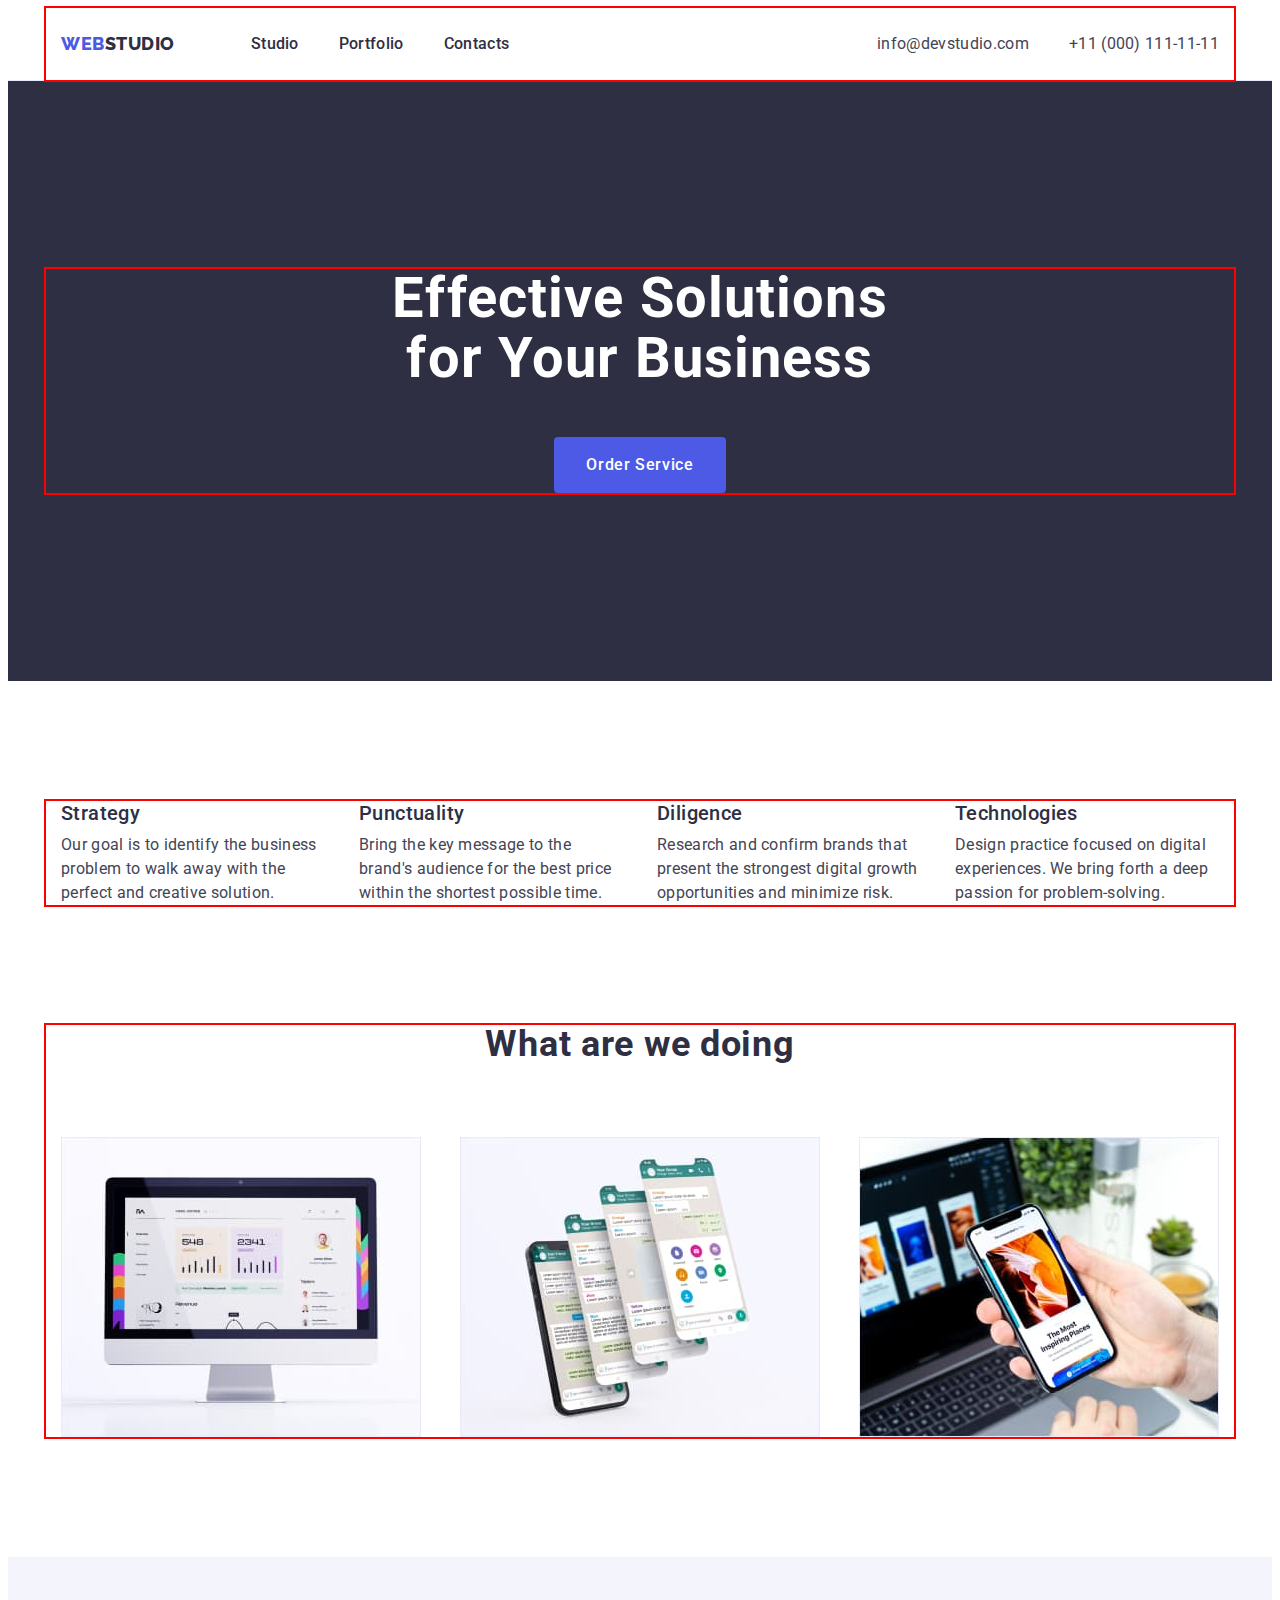
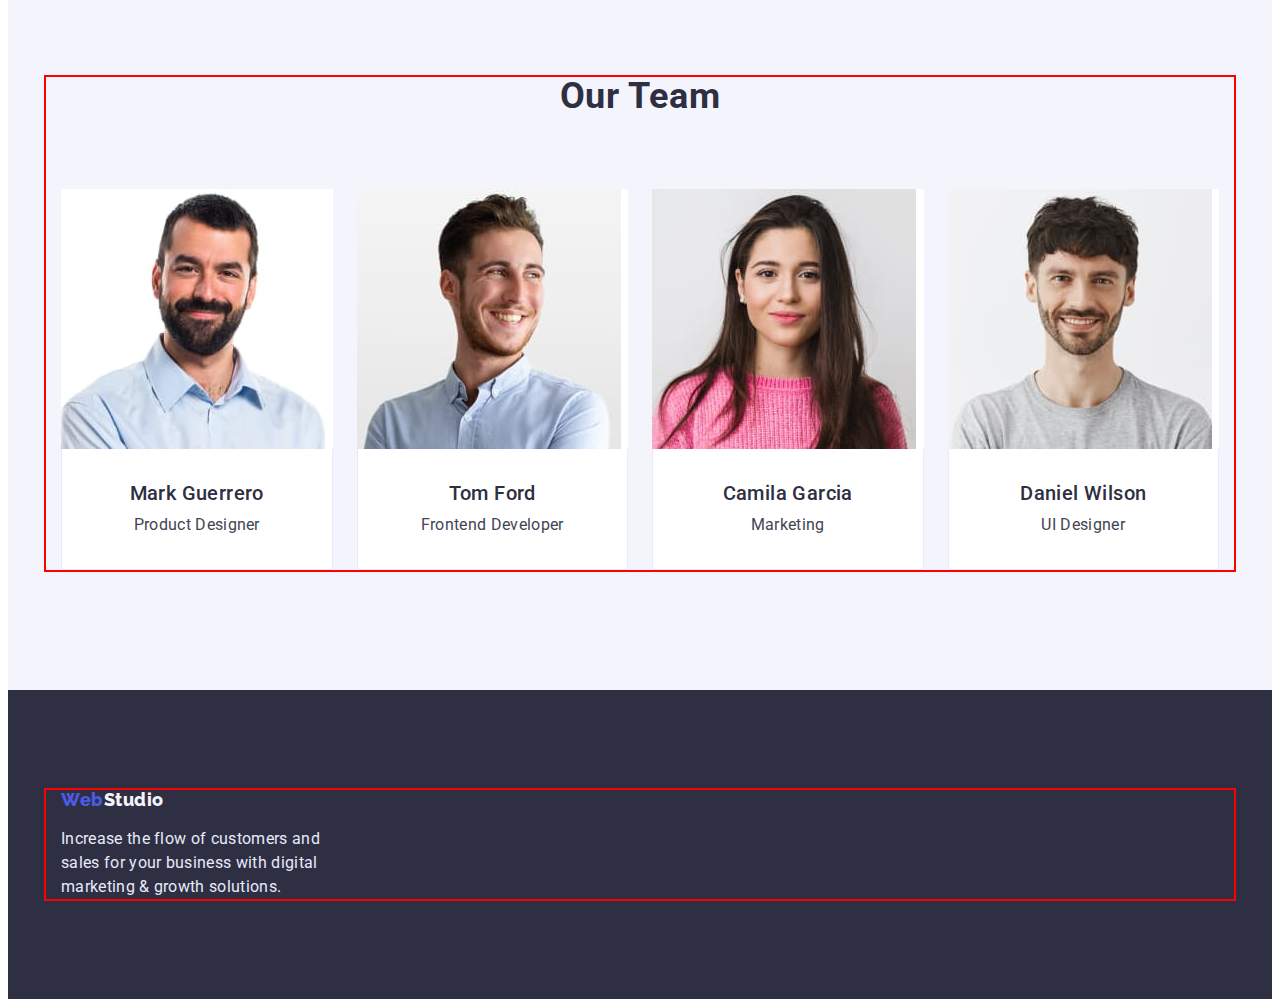
==== index.html @ b3196972 "111" ====
<!DOCTYPE html>
<html lang="en">
  <head>
    <meta charset="UTF-8" />
    <meta http-equiv="X-UA-Compatible" content="IE=edge" />
    <meta name="viewport" content="width=device-width, initial-scale=1.0" />
    <title>Document</title>
    <link rel="preconnect" href="https://fonts.googleapis.com" />
    <link rel="preconnect" href="https://fonts.gstatic.com" crossorigin />
    <link
      href="https://fonts.googleapis.com/css2?family=Raleway:wght@800&family=Roboto:wght@400;500;700;900&display=swap"
      rel="stylesheet"
    />
    <link
      rel="stylesheet"
      href="https://cdnjs.cloudflare.com/ajax/libs/modern-normalize/1.1.0/modern-normalize.min.css"
      integrity="sha512-wpPYUAdjBVSE4KJnH1VR1HeZfpl1ub8YT/NKx4PuQ5NmX2tKuGu6U/JRp5y+Y8XG2tV+wKQpNHVUX03MfMFn9Q=="
      crossorigin="anonymous"
      referrerpolicy="no-referrer"
    />
    <link rel="stylesheet" href="./css/styles.css" />
  </head>
  <body>
    <header class="header">
      <div class="container main-header">
        <nav class="header-navigation main-header">
          <a class="header-logo link" href="./index.html"
            ><span>Web</span>Studio</a
          >
          <ul class="header-list list">
            <li class="header-item">
              <a class="header-link link" href="./index.html">Studio</a>
            </li>
            <li class="header-item">
              <a class="header-link link" href="./portfolio.html">Portfolio</a>
            </li>
            <li class="header-item">
              <a class="header-link link" href="">Contacts</a>
            </li>
          </ul>
        </nav>
        <address class="header-address">
          <ul class="header-address-list list">
            <li class="header-address-item">
              <a
                class="header-address-link link"
                href="mailto:info@devstudio.com"
                >info@devstudio.com</a
              >
            </li>
            <li class="header-address-item">
              <a class="header-address-link link" href="tel:+110001111111"
                >+11 (000) 111-11-11</a
              >
            </li>
          </ul>
        </address>
      </div>
    </header>
    <main>
      <!-- Герой -->
      <section class="section-hero">
        <div class="container">
          <h1 class="section-hero-title">
            Effective Solutions for Your Business
          </h1>
          <button class="section-hero-btn" type="button">Order Service</button>
        </div>
      </section>
      <!-- секція 2 -->
      <section class="section-features">
        <div class="container">
          <h2 class="visually-hidden">features</h2>
          <ul class="section-features-list list">
            <li class="section-features-item">
              <h3 class="section-features-subtitle">Strategy</h3>
              <p class="section-features-text">
                Our goal is to identify the business problem to walk away with
                the perfect and creative solution.
              </p>
            </li>
            <li class="section-features-item">
              <h3 class="section-features-subtitle">Punctuality</h3>
              <p class="section-features-text">
                Bring the key message to the brand's audience for the best price
                within the shortest possible time.
              </p>
            </li>
            <li class="section-features-item">
              <h3 class="section-features-subtitle">Diligence</h3>
              <p class="section-features-text">
                Research and confirm brands that present the strongest digital
                growth opportunities and minimize risk.
              </p>
            </li>
            <li class="section-features-item">
              <h3 class="section-features-subtitle">Technologies</h3>
              <p class="section-features-text">
                Design practice focused on digital experiences. We bring forth a
                deep passion for problem-solving.
              </p>
            </li>
          </ul>
        </div>
      </section>
      <!-- секція 3 -->
      <section class="section-doing">
        <div class="container">
          <h2 class="section-doing-title">What are we doing</h2>
          <ul class="section-doing-list list">
            <li class="section-doing-item">
              <img
                class="section-doing-img"
                src="./images/pc.jpg"
                alt="PC"
                width="360"
              />
            </li>
            <li class="section-doing-item">
              <img
                class="section-doing-img"
                src="./images/phone.jpg"
                alt="phone"
                width="360"
              />
            </li>
            <li class="section-doing-item">
              <img
                class="section-doing-img"
                src="./images/nb.jpg"
                alt="nbphone"
                width="360"
              />
            </li>
          </ul>
        </div>
      </section>
      <!-- секція 4 -->
      <section class="section-team">
        <div class="container">
          <h2 class="section-team-title">Our Team</h2>
          <ul class="section-team-list list">
            <li class="section-team-item">
              <img
                class="section-team-img"
                src="./images/Mark.jpg"
                alt="man"
                width="264"
              />
              <div class="padding">
                <h3 class="section-team-suntitle">Mark Guerrero</h3>
                <p class="section-team-text">Product Designer</p>
              </div>
            </li>
            <li class="section-team-item">
              <img
                class="main-section-team-img"
                src="./images/Tom.jpg"
                alt="man"
                width="264"
              />
              <div class="padding">
                <h3 class="section-team-suntitle">Tom Ford</h3>
                <p class="section-team-text">Frontend Developer</p>
              </div>
            </li>
            <li class="section-team-item">
              <img
                class="section-team-img"
                src="./images/Camilla.jpg"
                alt="woman"
                width="264"
              />
              <div class="padding">
                <h3 class="section-team-suntitle">Camila Garcia</h3>
                <p class="section-team-text">Marketing</p>
              </div>
            </li>
            <li class="section-team-item">
              <img
                class="section-team-img"
                src="./images/Daniel.jpg"
                alt="man"
                width="264"
              />
              <div class="padding">
                <h3 class="section-team-suntitle">Daniel Wilson</h3>
                <p class="section-team-text">UI Designer</p>
              </div>
            </li>
          </ul>
        </div>
      </section>
    </main>
    <footer class="footer">
      <!-- Футер -->
      <div class="container footer-list">
        <a class="footer-logo link" href="./index.html"
          ><span>Web</span>Studio</a
        >
        <p class="footer-text">
          Increase the flow of customers and sales for your business with
          digital marketing & growth solutions.
        </p>
      </div>
    </footer>
  </body>
</html>
---- css/styles.css ----
:root {
  --basic-color: #2e2f42;
  --minor-color: #434455;
  --white-color: #ffffff;
  --logo-color: #4d5ae5;
  --btn-background-color: #f4f4fd;
  --btn-hover-color: #404bbf;
  --accent-color: #e7e9fc;
}

/* Основний колір #2E2F42; */
/* Другорядний колір #434455; */
/* Білий колір #FFFFFF; */
/* Синій лого #4D5AE5; */
/* Акцент #e7e9fc;*/
/* Бек #f4f4fd; */

body {
  font-family: "Roboto", sans-serif;
  background-color: var(--white-color);
  color: var(--basic-color);
  font-size: 16px;
}
.link {
  text-decoration: none;
}

.list {
  list-style-type: none;
  margin: 0;
  padding: 0;
}

.visually-hidden {
  position: absolute;
  white-space: nowrap;
  width: 1px;
  height: 1px;
  overflow: hidden;
  border: 0;
  padding: 0;
  clip: rect(0 0 0 0);
  clip-path: inset(50%);
  margin: -1px;
}

.container {
  width: 100%;
  max-width: 1158px;
  padding-left: 15px;
  padding-right: 15px;
  margin: 0 auto;
  outline: 2px solid red;
}

img {
  display: block;
  max-width: 100%;
  height: auto;
}

p,
h1,
h2,
h3,
h4,
h5,
h6 {
  margin: 0;
}

ul {
  margin: 0;
  padding: 0;
}

.padding {
  padding: 32px 16px;
  border-left: 1px solid var(--accent-color);
  border-right: 1px solid var(--accent-color);
  border-bottom: 1px solid var(--accent-color);
}
/* Стилізація ./index.html */

.main-header {
  display: flex;
  align-items: center;
}

.header {
  border-bottom: 1px solid var(--accent-color);
}
.header-navigation {
  margin-right: auto;
}
.header-logo > span {
  color: var(--logo-color);
}
.header-logo {
  font-family: "Raleway";
  color: var(--basic-color);
  font-weight: 800;
  font-size: 18px;
  line-height: 1.33;
  letter-spacing: 0.03em;
  text-transform: uppercase;
  margin-right: auto;
  padding-top: 24px;
  padding-bottom: 24px;
}
.header-list {
  display: flex;
  margin-left: 76px;
  margin-top: 0;
  margin-bottom: 0;
  padding-left: 0;
}
.header-item {
  margin-right: 40px;
}

.header-item:last-child {
  margin: 0;
}

.header-link:hover,
.header-link:focus {
  color: var(--btn-hover-color);
}
.header-link {
  font-weight: 500;
  font-size: 16px;
  line-height: 1.5;
  letter-spacing: 0.02em;
  color: var(--basic-color);
  padding-top: 24px;
  padding-bottom: 24px;
  display: block;
}

.header-address {
}

.header-address-link:hover,
.header-address-link:focus {
  color: var(--btn-hover-color);
}
.header-address-link {
  padding-top: 24px;
  padding-bottom: 24px;
  display: block;
  font-style: normal;
  font-weight: 400;
  font-size: 16px;
  line-height: 1.5;
  letter-spacing: 0.02em;
  color: var(--minor-color);
}

.header-address-list {
  display: flex;
  margin-top: 0;
  margin-bottom: 0;
  padding-left: 0;
}

.header-address-item {
  margin-right: 40px;
}

.header-address-item:last-child {
  margin: 0;
}

.section-hero {
  background-color: var(--basic-color);
  padding-top: 188px;
  padding-bottom: 188px;
  text-align: center;
}
.section-hero-title {
  font-size: 56px;
  line-height: 1.07;
  letter-spacing: 0.02em;
  color: var(--white-color);
  margin-bottom: 48px;
  text-align: center;
  width: 496px;
  margin-left: auto;
  margin-right: auto;
}
.section-hero-btn {
  border: none;
  padding: 16px 32px;
  font-family: inherit;
  cursor: pointer;
  background-color: var(--logo-color);
  font-weight: 500;
  font-size: 16px;
  line-height: 1.5;
  letter-spacing: 0.04em;
  color: var(--white-color);
  border-radius: 4px;
}
.section-hero-btn:hover,
.section-hero-btn:focus {
  background-color: var(--btn-hover-color);
  color: var(--white-color);
}

.section-features {
  padding-top: 120px;
  padding-bottom: 120px;
}
.section-features-title {
}

.section-features-list {
  display: flex;

  justify-content: space-between;
}

.section-features-item {
  width: calc((100% - 72px) / 4);
  width: 264px;
}

.section-features-subtitle {
  font-weight: 500;
  font-size: 20px;
  line-height: 1.2;
  letter-spacing: 0.02em;
  color: var(--basic-color);
  margin-top: 0;
  margin-bottom: 8px;
}
.section-features-text {
  font-size: 16px;
  line-height: 1.5;
  letter-spacing: 0.02em;
  color: var(--minor-color);
}
.section-doing {
  padding-bottom: 120px;
}
.section-doing-title {
  font-weight: 700;
  font-size: 36px;
  line-height: 1.11;
  text-align: center;
  letter-spacing: 0.02em;
  color: var(--basic-color);
  margin-bottom: 72px;
}
.section-doing-list {
  display: flex;
  justify-content: space-between;
}
.section-doing-item {
  width: 360px;
}
.section-doing-img {
}
.section-team {
  background-color: var(--btn-background-color);
  padding-top: 120px;
  padding-bottom: 120px;
}
.section-team-title {
  font-size: 36px;
  line-height: 1.11;
  text-align: center;
  letter-spacing: 0.02em;
  color: var(--basic-color);
  margin-bottom: 72px;
}
.section-team-list {
  display: flex;
  text-align: center;
  justify-content: space-between;
}
.section-team-item {
  background-color: var(--white-color);
  width: calc((100% - 72px) / 4);
}
.section-team-img {
}
.section-team-suntitle {
  font-weight: 500;
  font-size: 20px;
  line-height: 1.2;
  letter-spacing: 0.02em;
  color: var(--basic-color);
  margin-bottom: 8px;
}
.section-team-text {
  font-size: 16px;
  line-height: 1.5;
  letter-spacing: 0.02em;
  color: var(--minor-color);
}
.footer {
  background-color: var(--basic-color);
  padding-top: 100px;
  padding-bottom: 100px;
}

.footer-list {
}

.footer-logo > span {
  color: var(--logo-color);
}
.footer-logo {
  font-family: "Raleway";
  font-weight: 800;
  font-size: 18px;
  line-height: 1.16;
  letter-spacing: 0.03em;
  color: var(--btn-background-color);
  margin-bottom: 16px;
  display: inline-block;
}
.footer-text {
  font-size: 16px;
  line-height: 1.5;
  letter-spacing: 0.02em;
  color: var(--accent-color);
  width: 264px;
  padding-left: 0;
}

/* Стилізація ./portfolio.html */

.portfolio {
  padding: 96px 0 120px;
}

.section-btn {
}
.btn {
  padding: 12px 24px;
  font-family: inherit;
  cursor: pointer;
  background-color: var(--btn-background-color);
  font-weight: 500;
  font-size: 16px;
  line-height: 1.5;
  letter-spacing: 0.04em;
  color: var(--logo-color);
  border: 1px solid var(--accent-color);
  border-radius: 4px;
}
.btn:hover,
.btn:focus {
  background-color: var(--btn-hover-color);
  color: var(--white-color);
  background-color: transparent;
}

.btn-list {
  display: flex;
  justify-content: center;
  margin-bottom: 72px;
}

.btn-item {
  margin-right: 24px;
}

.portfolio-list {
  display: flex;
  flex-wrap: wrap;
  gap: 48px 24px;
}

.portfolio-item {
  width: 360px;
}

.portfolio-img {
}
.portfolio-title {
  font-weight: 500;
  font-size: 20px;
  line-height: 1.2;
  letter-spacing: 0.02em;
  color: var(--basic-color);
  margin-bottom: 8px;
}
.portfolio-text {
  font-size: 16px;
  line-height: 1.5;
  letter-spacing: 0.02em;
  color: var(--minor-color);
}
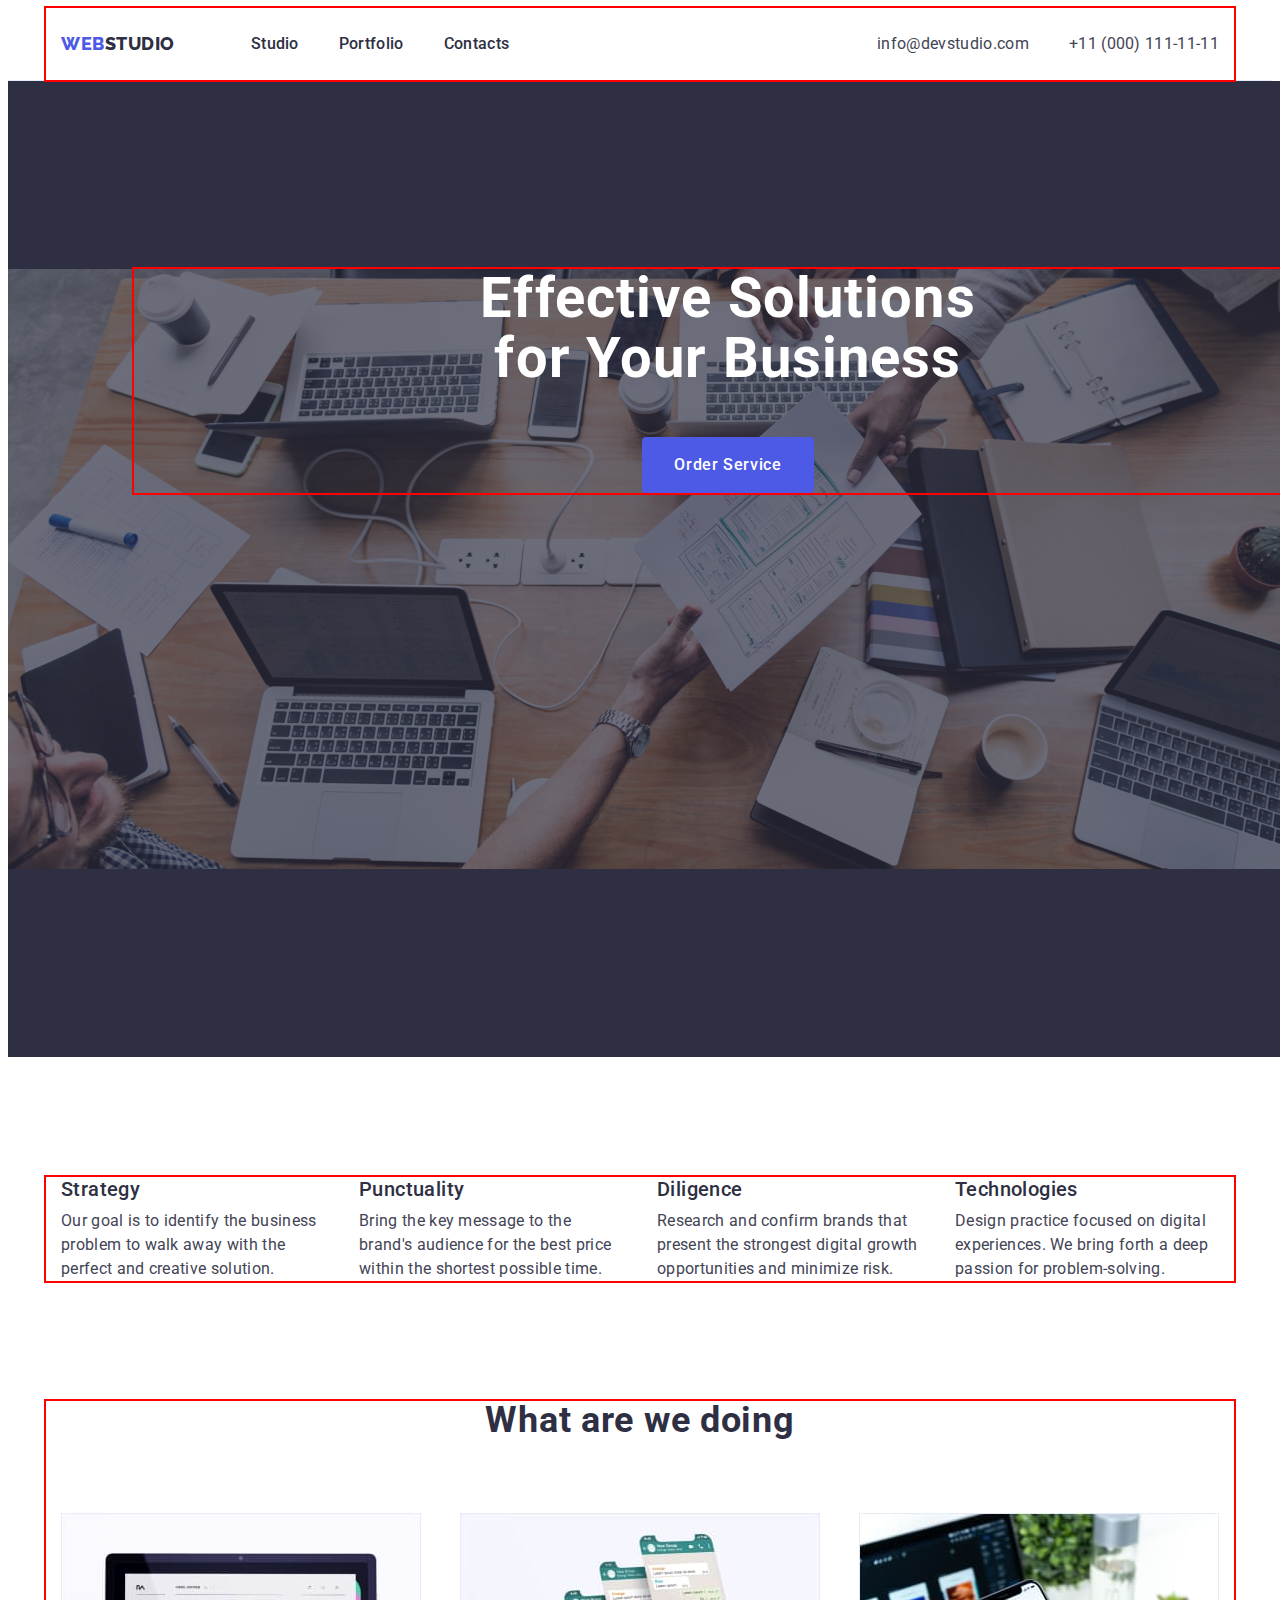
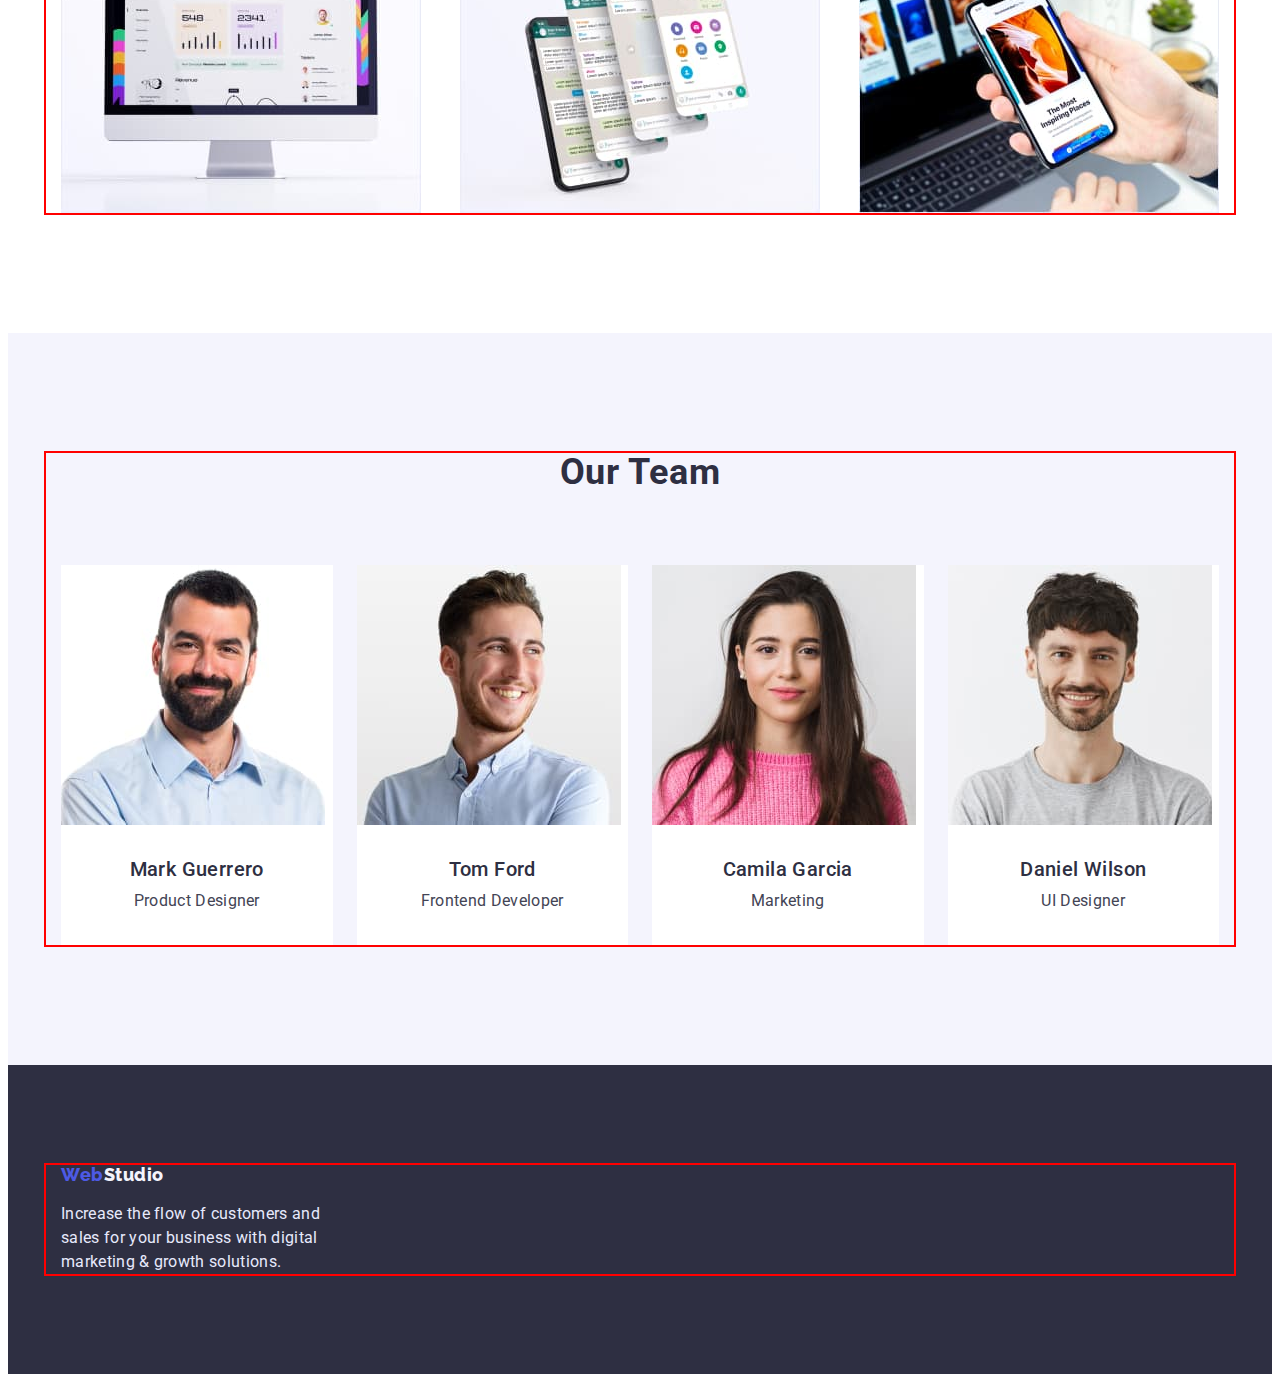
==== commit 534fd331: "dz claass" ====
--- a/index.html
+++ b/index.html
@@ -147,7 +147,7 @@
                 alt="man"
                 width="264"
               />
-              <div class="padding">
+              <div class="padding-team">
                 <h3 class="section-team-suntitle">Mark Guerrero</h3>
                 <p class="section-team-text">Product Designer</p>
               </div>
@@ -159,7 +159,7 @@
                 alt="man"
                 width="264"
               />
-              <div class="padding">
+              <div class="padding-team">
                 <h3 class="section-team-suntitle">Tom Ford</h3>
                 <p class="section-team-text">Frontend Developer</p>
               </div>
@@ -171,7 +171,7 @@
                 alt="woman"
                 width="264"
               />
-              <div class="padding">
+              <div class="padding-team">
                 <h3 class="section-team-suntitle">Camila Garcia</h3>
                 <p class="section-team-text">Marketing</p>
               </div>
@@ -183,7 +183,7 @@
                 alt="man"
                 width="264"
               />
-              <div class="padding">
+              <div class="padding-team">
                 <h3 class="section-team-suntitle">Daniel Wilson</h3>
                 <p class="section-team-text">UI Designer</p>
               </div>
--- a/css/styles.css
+++ b/css/styles.css
@@ -80,6 +80,9 @@
   border-right: 1px solid var(--accent-color);
   border-bottom: 1px solid var(--accent-color);
 }
+.padding-team {
+  padding: 32px 16px;
+}
 /* Стилізація ./index.html */
 
 .main-header {
@@ -177,6 +180,17 @@
   padding-top: 188px;
   padding-bottom: 188px;
   text-align: center;
+  width: 1440px;
+  height: 600px;
+  margin: 0 auto;
+  background-image: linear-gradient(
+      rgba(46, 47, 66, 0.7),
+      rgba(46, 47, 66, 0.7)
+    ),
+    url(../images/people-office.jpg);
+  background-repeat: no-repeat;
+  background-position: center;
+  background-size: contain;
 }
 .section-hero-title {
   font-size: 56px;
@@ -351,12 +365,16 @@
   color: var(--logo-color);
   border: 1px solid var(--accent-color);
   border-radius: 4px;
+  border-color: transparent;
+}
+
+.btn-item:last-child {
+  margin-right: 0;
 }
 .btn:hover,
 .btn:focus {
   background-color: var(--btn-hover-color);
   color: var(--white-color);
-  background-color: transparent;
 }
 
 .btn-list {
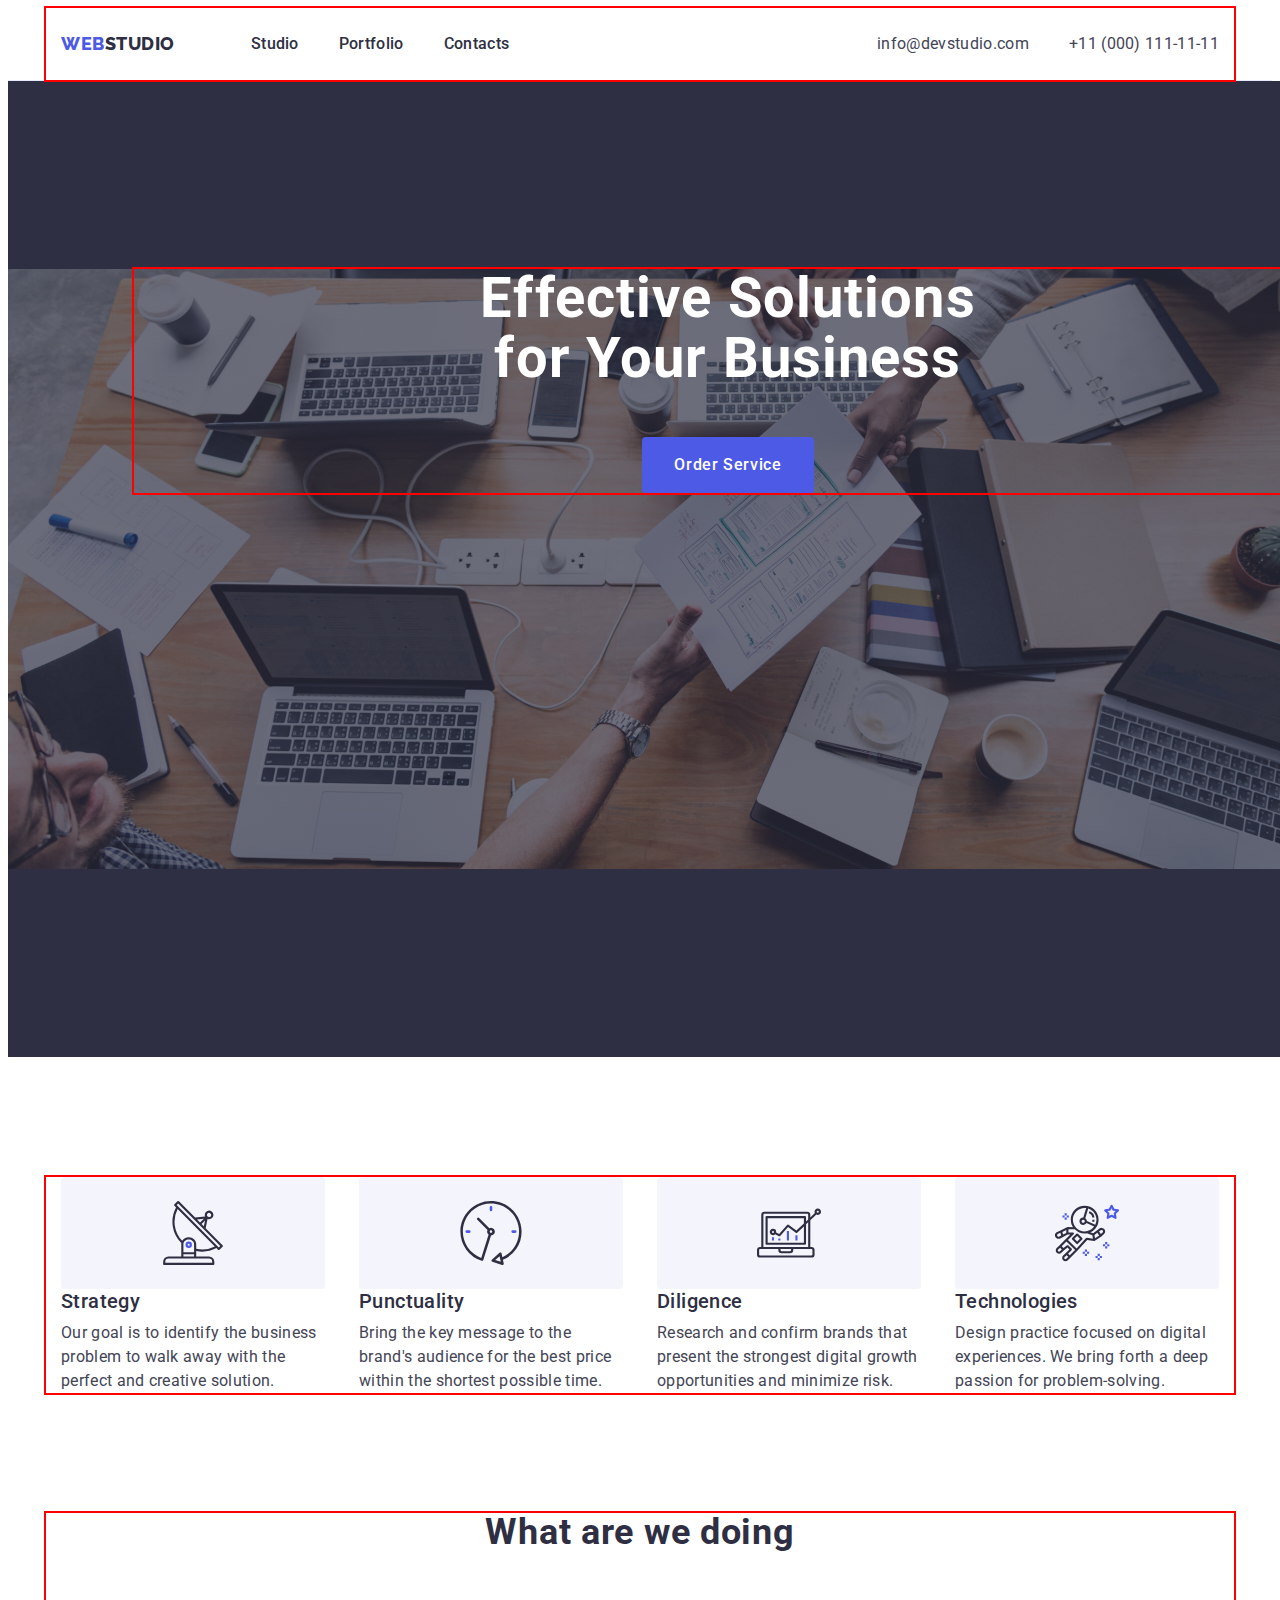
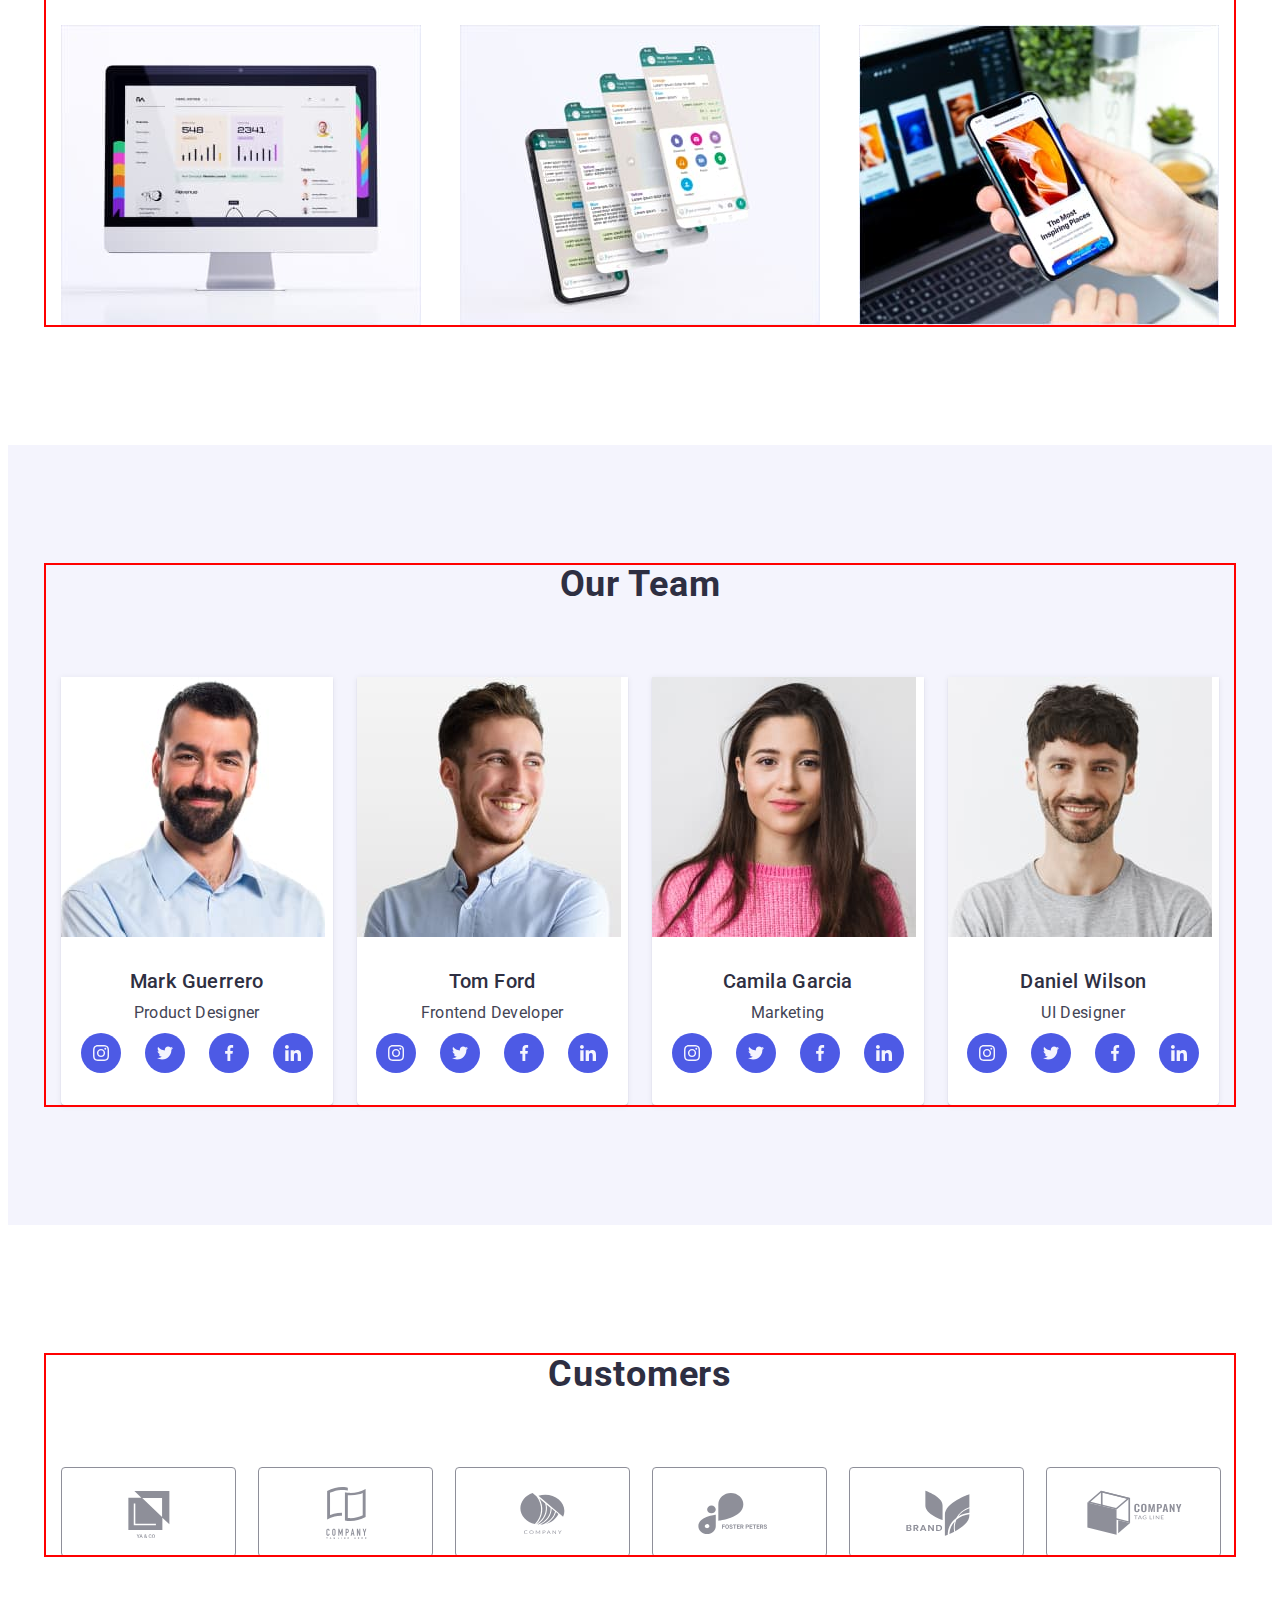
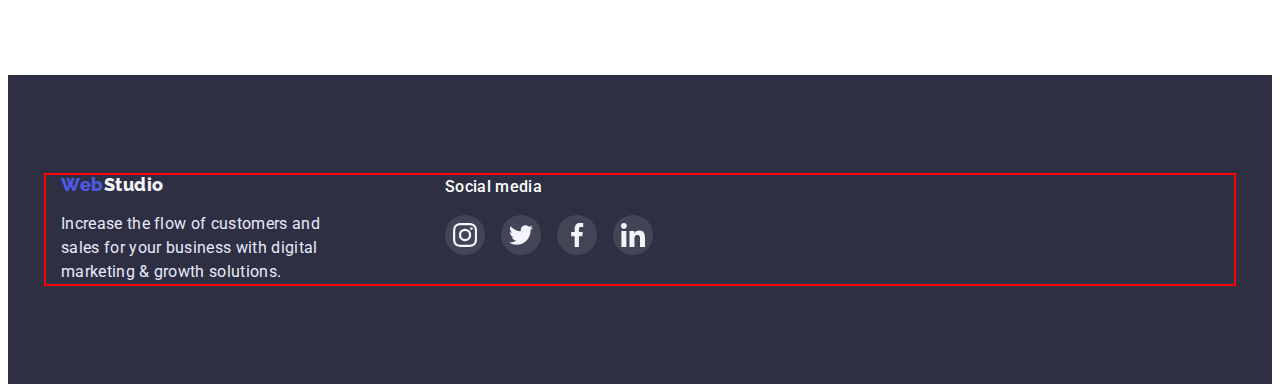
==== commit f044648e: "dz 4" ====
--- a/index.html
+++ b/index.html
@@ -73,6 +73,15 @@
           <h2 class="visually-hidden">features</h2>
           <ul class="section-features-list list">
             <li class="section-features-item">
+              <ul class="section-features-icon-list link list">
+                <li class="section-features-icon-item">
+                  <a href="" class="section-features-icon-link link">
+                    <svg class="section-features-icon" width="64" height="64">
+                      <use href="./images/icons.svg#icon-antenna"></use>
+                    </svg>
+                  </a>
+                </li>
+              </ul>
               <h3 class="section-features-subtitle">Strategy</h3>
               <p class="section-features-text">
                 Our goal is to identify the business problem to walk away with
@@ -80,6 +89,15 @@
               </p>
             </li>
             <li class="section-features-item">
+              <ul class="section-features-icon-list link list">
+                <li class="section-features-icon-item">
+                  <a href="" class="section-features-icon-link link">
+                    <svg class="section-features-icon" width="64" height="64">
+                      <use href="./images/icons.svg#icon-clock"></use>
+                    </svg>
+                  </a>
+                </li>
+              </ul>
               <h3 class="section-features-subtitle">Punctuality</h3>
               <p class="section-features-text">
                 Bring the key message to the brand's audience for the best price
@@ -87,6 +105,15 @@
               </p>
             </li>
             <li class="section-features-item">
+              <ul class="section-features-icon-list link list">
+                <li class="section-features-icon-item">
+                  <a href="" class="section-features-icon-link link">
+                    <svg class="section-features-icon" width="64" height="64">
+                      <use href="./images/icons.svg#icon-diagram"></use>
+                    </svg>
+                  </a>
+                </li>
+              </ul>
               <h3 class="section-features-subtitle">Diligence</h3>
               <p class="section-features-text">
                 Research and confirm brands that present the strongest digital
@@ -94,6 +121,15 @@
               </p>
             </li>
             <li class="section-features-item">
+              <ul class="section-features-icon-list link list">
+                <li class="section-features-icon-item">
+                  <a href="" class="section-features-icon-link link">
+                    <svg class="section-features-icon" width="64" height="64">
+                      <use href="./images/icons.svg#icon-astronaut"></use>
+                    </svg>
+                  </a>
+                </li>
+              </ul>
               <h3 class="section-features-subtitle">Technologies</h3>
               <p class="section-features-text">
                 Design practice focused on digital experiences. We bring forth a
@@ -150,6 +186,34 @@
               <div class="padding-team">
                 <h3 class="section-team-suntitle">Mark Guerrero</h3>
                 <p class="section-team-text">Product Designer</p>
+                <ul class="section-team-icon-list link list">
+                  <li class="section-team-icon-item">
+                    <a href="" class="section-team-icon-link link">
+                      <svg class="section-team-icon" width="16" height="16">
+                        <use href="./images/icons.svg#icon-instagram"></use>
+                      </svg>
+                    </a>
+                  </li>
+                  <li class="section-team-icon-item">
+                    <a href="" class="section-team-icon-link link">
+                      <svg class="section-team-icon" width="16" height="16">
+                        <use href="./images/icons.svg#icon-twitter"></use>
+                      </svg>
+                    </a>
+                  </li>
+                  <li class="section-team-icon-item">
+                    <a href="" class="section-team-icon-link link"
+                      ><svg class="section-team-icon" width="16" height="16">
+                        <use href="./images/icons.svg#icon-facebook"></use></svg
+                    ></a>
+                  </li>
+                  <li class="section-team-icon-item">
+                    <a href="" class="section-team-icon-link link"
+                      ><svg class="section-team-icon" width="16" height="16">
+                        <use href="./images/icons.svg#icon-linkedin"></use></svg
+                    ></a>
+                  </li>
+                </ul>
               </div>
             </li>
             <li class="section-team-item">
@@ -162,6 +226,34 @@
               <div class="padding-team">
                 <h3 class="section-team-suntitle">Tom Ford</h3>
                 <p class="section-team-text">Frontend Developer</p>
+                <ul class="section-team-icon-list link list">
+                  <li class="section-team-icon-item">
+                    <a href="" class="section-team-icon-link link">
+                      <svg class="section-team-icon" width="16" height="16">
+                        <use href="./images/icons.svg#icon-instagram"></use>
+                      </svg>
+                    </a>
+                  </li>
+                  <li class="section-team-icon-item">
+                    <a href="" class="section-team-icon-link link">
+                      <svg class="section-team-icon" width="16" height="16">
+                        <use href="./images/icons.svg#icon-twitter"></use>
+                      </svg>
+                    </a>
+                  </li>
+                  <li class="section-team-icon-item">
+                    <a href="" class="section-team-icon-link link"
+                      ><svg class="section-team-icon" width="16" height="16">
+                        <use href="./images/icons.svg#icon-facebook"></use></svg
+                    ></a>
+                  </li>
+                  <li class="section-team-icon-item">
+                    <a href="" class="section-team-icon-link link"
+                      ><svg class="section-team-icon" width="16" height="16">
+                        <use href="./images/icons.svg#icon-linkedin"></use></svg
+                    ></a>
+                  </li>
+                </ul>
               </div>
             </li>
             <li class="section-team-item">
@@ -174,6 +266,34 @@
               <div class="padding-team">
                 <h3 class="section-team-suntitle">Camila Garcia</h3>
                 <p class="section-team-text">Marketing</p>
+                <ul class="section-team-icon-list link list">
+                  <li class="section-team-icon-item">
+                    <a href="" class="section-team-icon-link link">
+                      <svg class="section-team-icon" width="16" height="16">
+                        <use href="./images/icons.svg#icon-instagram"></use>
+                      </svg>
+                    </a>
+                  </li>
+                  <li class="section-team-icon-item">
+                    <a href="" class="section-team-icon-link link">
+                      <svg class="section-team-icon" width="16" height="16">
+                        <use href="./images/icons.svg#icon-twitter"></use>
+                      </svg>
+                    </a>
+                  </li>
+                  <li class="section-team-icon-item">
+                    <a href="" class="section-team-icon-link link"
+                      ><svg class="section-team-icon" width="16" height="16">
+                        <use href="./images/icons.svg#icon-facebook"></use></svg
+                    ></a>
+                  </li>
+                  <li class="section-team-icon-item">
+                    <a href="" class="section-team-icon-link link"
+                      ><svg class="section-team-icon" width="16" height="16">
+                        <use href="./images/icons.svg#icon-linkedin"></use></svg
+                    ></a>
+                  </li>
+                </ul>
               </div>
             </li>
             <li class="section-team-item">
@@ -186,7 +306,86 @@
               <div class="padding-team">
                 <h3 class="section-team-suntitle">Daniel Wilson</h3>
                 <p class="section-team-text">UI Designer</p>
+                <ul class="section-team-icon-list link list">
+                  <li class="section-team-icon-item">
+                    <a href="" class="section-team-icon-link link">
+                      <svg class="section-team-icon" width="16" height="16">
+                        <use href="./images/icons.svg#icon-instagram"></use>
+                      </svg>
+                    </a>
+                  </li>
+                  <li class="section-team-icon-item">
+                    <a href="" class="section-team-icon-link link">
+                      <svg class="section-team-icon" width="16" height="16">
+                        <use href="./images/icons.svg#icon-twitter"></use>
+                      </svg>
+                    </a>
+                  </li>
+                  <li class="section-team-icon-item">
+                    <a href="" class="section-team-icon-link link">
+                      <svg class="section-team-icon" width="16" height="16">
+                        <use href="./images/icons.svg#icon-facebook"></use>
+                      </svg>
+                    </a>
+                  </li>
+                  <li class="section-team-icon-item">
+                    <a href="" class="section-team-icon-link link">
+                      <svg class="section-team-icon" width="16" height="16">
+                        <use href="./images/icons.svg#icon-linkedin"></use>
+                      </svg>
+                    </a>
+                  </li>
+                </ul>
               </div>
+            </li>
+          </ul>
+        </div>
+      </section>
+      <section class="section-customers">
+        <div class="container">
+          <h2 class="section-customers-title">Customers</h2>
+          <ul class="section-customers-list link list">
+            <li class="section-customers-item">
+              <a href="" class="section-customers-link link">
+                <svg class="section-customers-icon" width="104" height="56">
+                  <use href="./images/icons.svg#icon-Logo"></use>
+                </svg>
+              </a>
+            </li>
+            <li class="section-customers-item">
+              <a href="" class="section-customers-link link">
+                <svg class="section-customers-icon" width="104" height="56">
+                  <use href="./images/icons.svg#icon-Logo-1"></use>
+                </svg>
+              </a>
+            </li>
+            <li class="section-customers-item">
+              <a href="" class="section-customers-link link">
+                <svg class="section-customers-icon" width="104" height="56">
+                  <use href="./images/icons.svg#icon-Logo-2"></use>
+                </svg>
+              </a>
+            </li>
+            <li class="section-customers-item">
+              <a href="" class="section-customers-link link">
+                <svg class="section-customers-icon" width="104" height="56">
+                  <use href="./images/icons.svg#icon-Logo-3"></use>
+                </svg>
+              </a>
+            </li>
+            <li class="section-customers-item">
+              <a href="" class="section-customers-link link">
+                <svg class="section-customers-icon" width="104" height="56">
+                  <use href="./images/icons.svg#icon-Logo-4"></use>
+                </svg>
+              </a>
+            </li>
+            <li class="section-customers-item">
+              <a href="" class="section-customers-link link">
+                <svg class="section-customers-icon" width="104" height="56">
+                  <use href="./images/icons.svg#icon-Logo-5"></use>
+                </svg>
+              </a>
             </li>
           </ul>
         </div>
@@ -195,13 +394,48 @@
     <footer class="footer">
       <!-- Футер -->
       <div class="container footer-list">
-        <a class="footer-logo link" href="./index.html"
-          ><span>Web</span>Studio</a
-        >
-        <p class="footer-text">
-          Increase the flow of customers and sales for your business with
-          digital marketing & growth solutions.
-        </p>
+        <div class="fooret-logo">
+          <a class="footer-logo-link link" href="./index.html"
+            ><span>Web</span>Studio</a
+          >
+          <p class="footer-text">
+            Increase the flow of customers and sales for your business with
+            digital marketing & growth solutions.
+          </p>
+        </div>
+       <div class="social">
+          <h2 class="social-title">Social media</h2>
+          <ul class="social-list link list">
+            <li class="social-item">
+              <a href="" class="social-link link">
+                <svg clsocial-icon" width="24" height="24">
+                  <use href="./images/icons.svg#icon-instagram"></use>
+                </svg>
+              </a>
+            </li>
+            <li class="social-item">
+              <a href="" class="social-link link">
+                <svg clsocial-icon" width="24" height="24">
+                  <use href="./images/icons.svg#icon-twitter"></use>
+                </svg>
+              </a>
+            </li>
+            <li class="social-item">
+              <a href="" class="social-link link">
+                <svg clsocial-icon" width="24" height="24">
+                  <use href="./images/icons.svg#icon-facebook"></use>
+                </svg>
+              </a>
+            </li>
+            <li class="social-item">
+              <a href="" class="social-link link">
+                <svg clsocial-icon" width="24" height="24">
+                  <use href="./images/icons.svg#icon-linkedin"></use>
+                </svg>
+              </a>
+            </li>
+          </ul>
+       </div>
       </div>
     </footer>
   </body>
--- a/css/styles.css
+++ b/css/styles.css
@@ -6,6 +6,8 @@
   --btn-background-color: #f4f4fd;
   --btn-hover-color: #404bbf;
   --accent-color: #e7e9fc;
+  --subtle-text: #8e8f99;
+  --bg-success: #31d0aa;
 }
 
 /* Основний колір #2E2F42; */
@@ -255,6 +257,27 @@
   letter-spacing: 0.02em;
   color: var(--minor-color);
 }
+
+.section-features-icon-list {
+  display: flex;
+  justify-content: center;
+  background-color: var(--btn-background-color);
+  border-radius: 4px;
+}
+.section-features-icon-item {
+  width: 264px;
+  height: 112px;
+}
+.section-features-icon-link {
+  width: 100%;
+  height: 100%;
+  display: flex;
+  justify-content: center;
+  align-items: center;
+}
+.section-features-icon {
+}
+
 .section-doing {
   padding-bottom: 120px;
 }
@@ -297,6 +320,9 @@
 .section-team-item {
   background-color: var(--white-color);
   width: calc((100% - 72px) / 4);
+  box-shadow: 0px 1px 6px rgba(46, 47, 66, 0.08),
+    0px 1px 1px rgba(46, 47, 66, 0.16), 0px 2px 1px rgba(46, 47, 66, 0.08);
+  border-radius: 0px 0px 4px 4px;
 }
 .section-team-img {
 }
@@ -313,7 +339,87 @@
   line-height: 1.5;
   letter-spacing: 0.02em;
   color: var(--minor-color);
-}
+  margin-bottom: 8px;
+}
+
+.section-team-icon-list {
+  display: flex;
+  justify-content: center;
+  gap: 24px;
+}
+
+.section-team-icon-item {
+  width: 40px;
+  height: 40px;
+}
+.section-team-icon-link {
+  width: 100%;
+  height: 100%;
+  border-radius: 50%;
+  display: flex;
+  justify-content: center;
+  align-items: center;
+  background-color: var(--logo-color);
+}
+
+.section-team-icon-link:hover,
+.section-team-icon-link:focus {
+  background-color: var(--btn-hover-color);
+}
+section-team-icon {
+}
+
+.section-customers {
+  padding-top: 130px;
+  padding-bottom: 120px;
+}
+
+.section-customers-title {
+  color: var(--basic-color);
+  font-weight: 700;
+  font-size: 36px;
+  line-height: 1.11;
+  text-align: center;
+  letter-spacing: 0.02em;
+  margin-bottom: 72px;
+}
+.section-customers-list {
+  display: flex;
+  gap: 24px;
+}
+.section-customers-item {
+  width: calc((100% - 120px) / 6);
+  height: 88px;
+}
+.section-customers-link {
+  width: 100%;
+  height: 100%;
+  border: 1px solid var(--subtle-text);
+  border-radius: 4px;
+  display: flex;
+  align-items: center;
+  justify-content: center;
+  color: var(--subtle-text);
+}
+.section-customers-link:is(:hover, :focus) {
+  border-color: var(--btn-hover-color);
+  color: var(--btn-hover-color);
+}
+
+/* .section-customers-link:is(:hover, :focus) {
+  border-color: var(--btn-hover-color);
+} */
+
+/* .section-customers-link:is(:hover, :focus) .section-customers-icon {
+  fill: var(--btn-hover-color);
+} */
+
+.section-customers-icon {
+  fill: currentColor;
+}
+
+/* -------------FOOTER */
+
 .footer {
   background-color: var(--basic-color);
   padding-top: 100px;
@@ -321,12 +427,14 @@
 }
 
 .footer-list {
-}
-
-.footer-logo > span {
+  display: flex;
+  gap: 120px;
+}
+
+.footer-logo-link > span {
   color: var(--logo-color);
 }
-.footer-logo {
+.footer-logo-link {
   font-family: "Raleway";
   font-weight: 800;
   font-size: 18px;
@@ -344,6 +452,38 @@
   width: 264px;
   padding-left: 0;
 }
+.social {
+}
+.social-title {
+  font-weight: 500;
+  font-size: 16px;
+  line-height: 1.5;
+  letter-spacing: 0.02em;
+  margin-bottom: 16px;
+  color: var(--white-color);
+}
+.social-list {
+  display: flex;
+  justify-content: center;
+  gap: 16px;
+}
+.social-item {
+  width: 40px;
+  height: 40px;
+}
+.social-link {
+  width: 100%;
+  height: 100%;
+  border-radius: 50%;
+  display: flex;
+  justify-content: center;
+  align-items: center;
+  background: rgba(255, 255, 255, 0.1);
+}
+
+.social-link:is(:hover, :focus) {
+  background-color: var(--bg-success);
+}
 
 /* Стилізація ./portfolio.html */
 
@@ -395,6 +535,7 @@
 
 .portfolio-item {
   width: 360px;
+  box-shadow: 0px 1px 6px rgba(46, 47, 66, 0.08);
 }
 
 .portfolio-img {
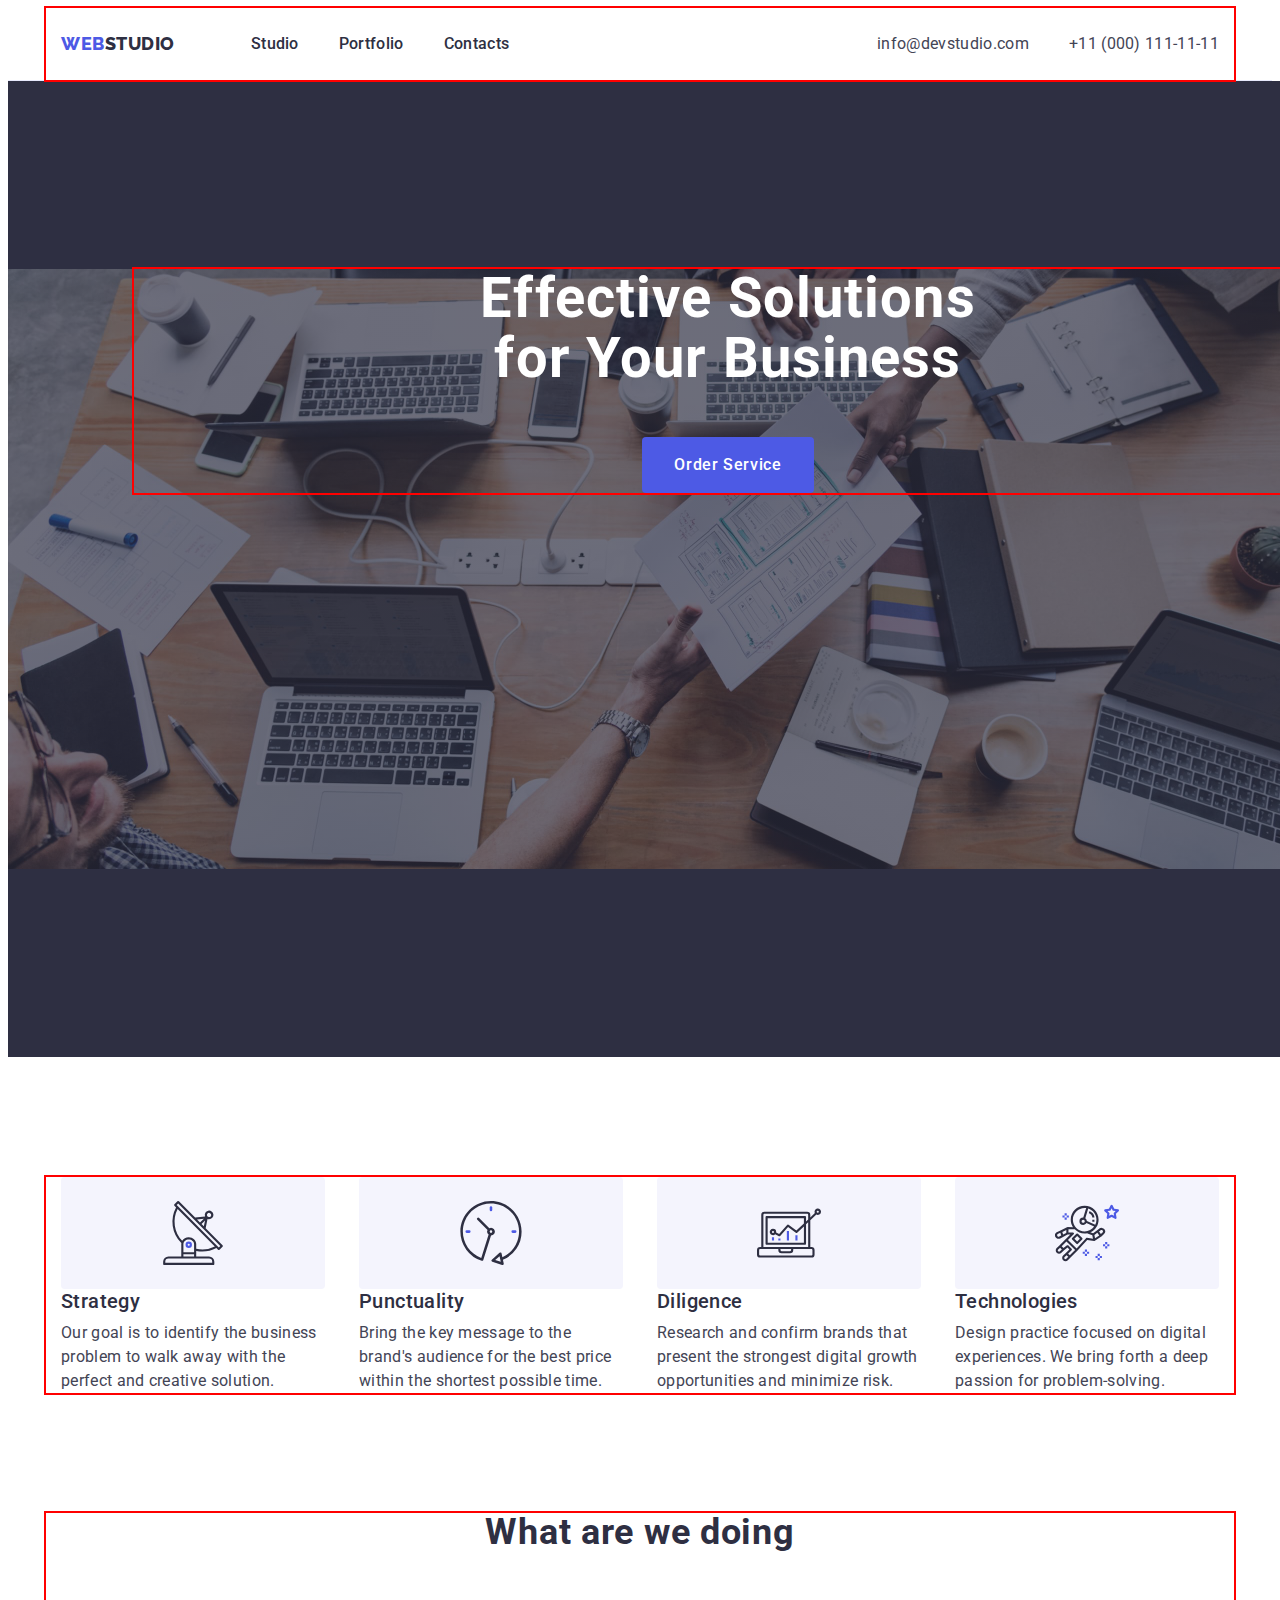
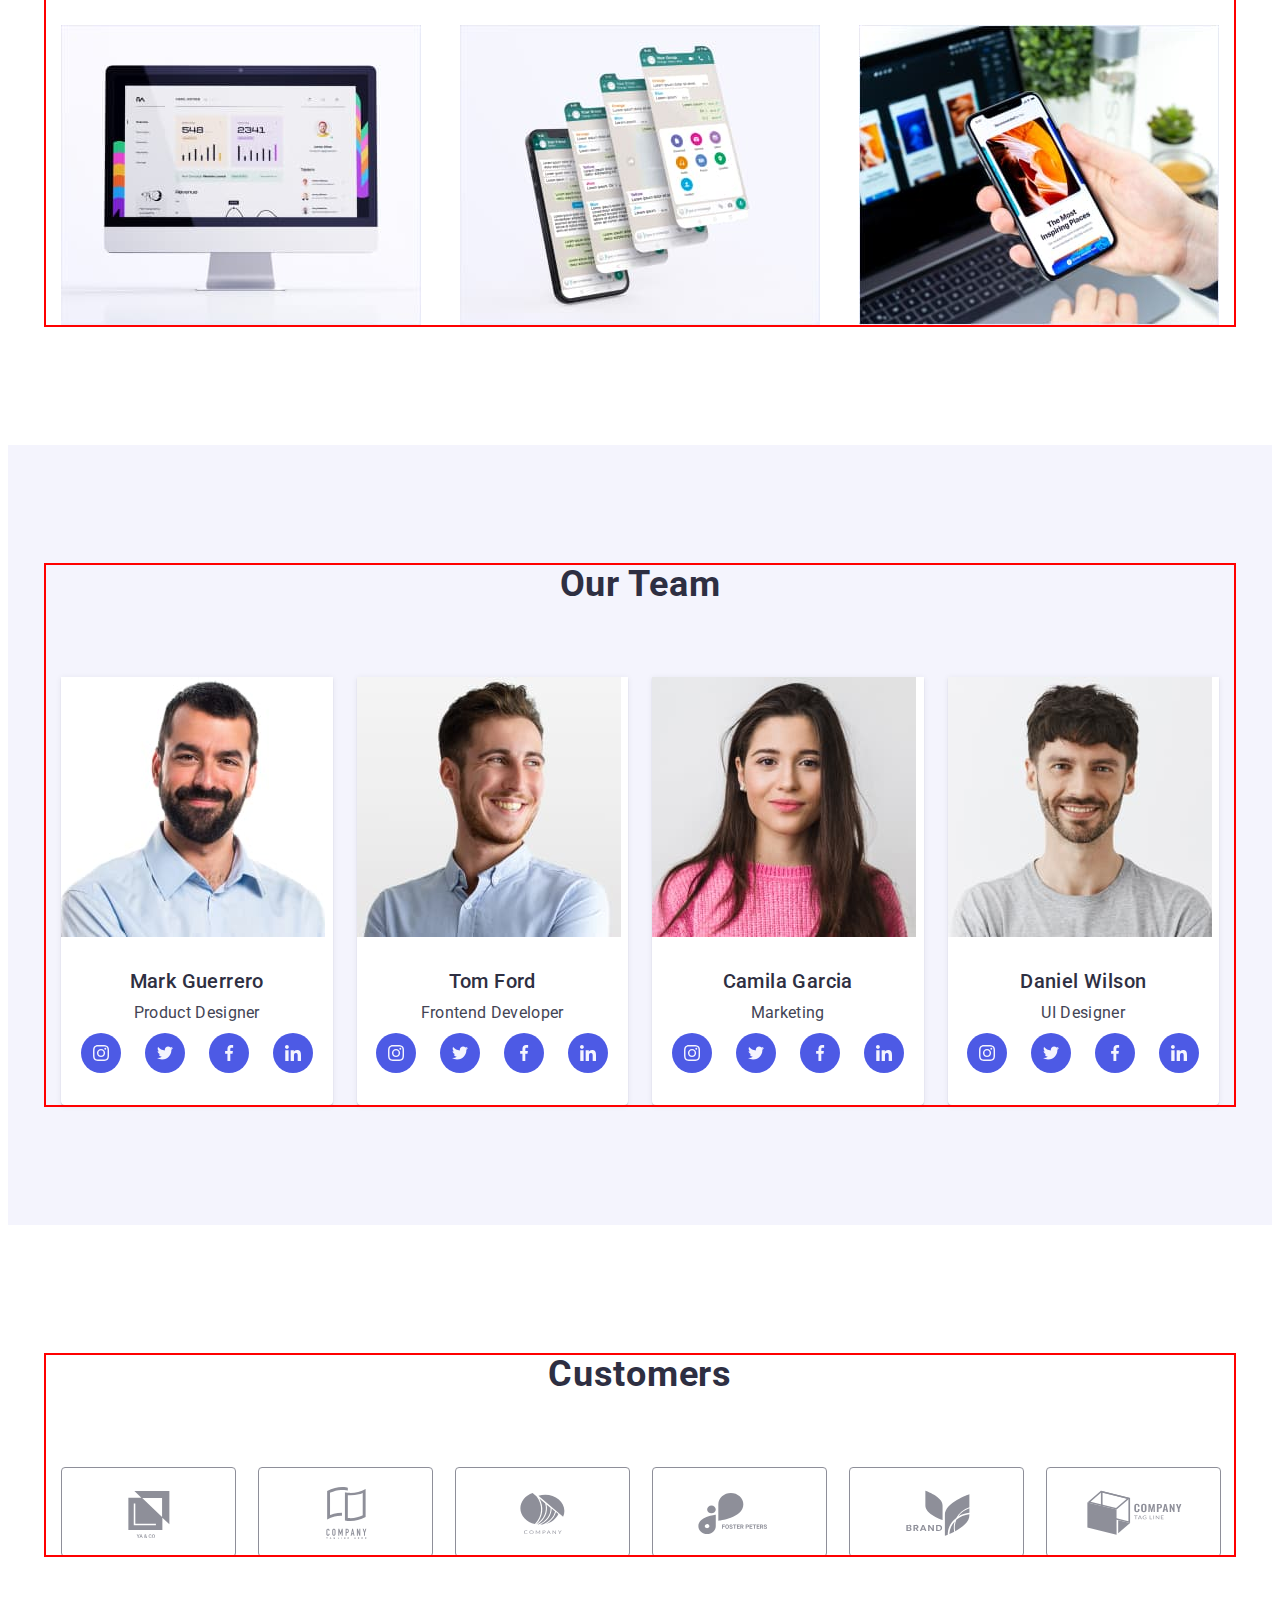
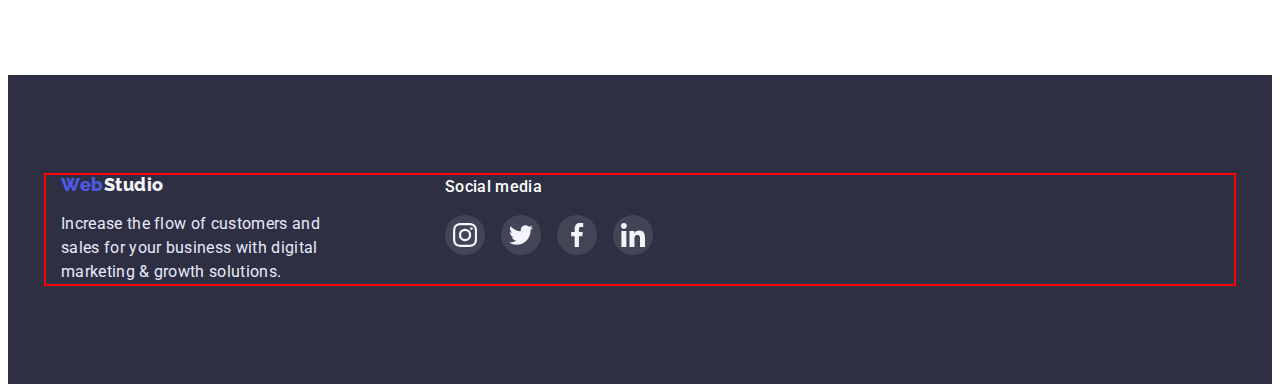
==== commit 3b77baae: "123" ====
--- a/index.html
+++ b/index.html
@@ -23,6 +23,9 @@
   <body>
     <header class="header">
       <div class="container main-header">
+
+        <!-- Navigation -->
+
         <nav class="header-navigation main-header">
           <a class="header-logo link" href="./index.html"
             ><span>Web</span>Studio</a
@@ -39,6 +42,9 @@
             </li>
           </ul>
         </nav>
+
+        <!-- Address -->
+
         <address class="header-address">
           <ul class="header-address-list list">
             <li class="header-address-item">
@@ -58,7 +64,9 @@
       </div>
     </header>
     <main>
-      <!-- Герой -->
+
+      <!-- Hero -->
+
       <section class="section-hero">
         <div class="container">
           <h1 class="section-hero-title">
@@ -67,13 +75,15 @@
           <button class="section-hero-btn" type="button">Order Service</button>
         </div>
       </section>
-      <!-- секція 2 -->
+
+      <!-- Features -->
+
       <section class="section-features">
         <div class="container">
           <h2 class="visually-hidden">features</h2>
           <ul class="section-features-list list">
-            <li class="section-features-item">
-              <ul class="section-features-icon-list link list">
+            <li class="section-features-item features-icon">
+              <!-- <ul class="section-features-icon-list link list">
                 <li class="section-features-icon-item">
                   <a href="" class="section-features-icon-link link">
                     <svg class="section-features-icon" width="64" height="64">
@@ -81,15 +91,15 @@
                     </svg>
                   </a>
                 </li>
-              </ul>
+              </ul> -->
               <h3 class="section-features-subtitle">Strategy</h3>
               <p class="section-features-text">
                 Our goal is to identify the business problem to walk away with
                 the perfect and creative solution.
               </p>
             </li>
-            <li class="section-features-item">
-              <ul class="section-features-icon-list link list">
+            <li class="section-features-item features-icon">
+              <!-- <ul class="section-features-icon-list link list">
                 <li class="section-features-icon-item">
                   <a href="" class="section-features-icon-link link">
                     <svg class="section-features-icon" width="64" height="64">
@@ -97,15 +107,15 @@
                     </svg>
                   </a>
                 </li>
-              </ul>
+              </ul> -->
               <h3 class="section-features-subtitle">Punctuality</h3>
               <p class="section-features-text">
                 Bring the key message to the brand's audience for the best price
                 within the shortest possible time.
               </p>
             </li>
-            <li class="section-features-item">
-              <ul class="section-features-icon-list link list">
+            <li class="section-features-item features-icon">
+              <!-- <ul class="section-features-icon-list link list">
                 <li class="section-features-icon-item">
                   <a href="" class="section-features-icon-link link">
                     <svg class="section-features-icon" width="64" height="64">
@@ -113,15 +123,15 @@
                     </svg>
                   </a>
                 </li>
-              </ul>
+              </ul> -->
               <h3 class="section-features-subtitle">Diligence</h3>
               <p class="section-features-text">
                 Research and confirm brands that present the strongest digital
                 growth opportunities and minimize risk.
               </p>
             </li>
-            <li class="section-features-item">
-              <ul class="section-features-icon-list link list">
+            <li class="section-features-item features-icon">
+              <!-- <ul class="section-features-icon-list link list">
                 <li class="section-features-icon-item">
                   <a href="" class="section-features-icon-link link">
                     <svg class="section-features-icon" width="64" height="64">
@@ -129,7 +139,7 @@
                     </svg>
                   </a>
                 </li>
-              </ul>
+              </ul> -->
               <h3 class="section-features-subtitle">Technologies</h3>
               <p class="section-features-text">
                 Design practice focused on digital experiences. We bring forth a
@@ -139,7 +149,9 @@
           </ul>
         </div>
       </section>
-      <!-- секція 3 -->
+
+      <!-- Doing -->
+
       <section class="section-doing">
         <div class="container">
           <h2 class="section-doing-title">What are we doing</h2>
@@ -171,7 +183,9 @@
           </ul>
         </div>
       </section>
-      <!-- секція 4 -->
+
+      <!-- Team -->
+
       <section class="section-team">
         <div class="container">
           <h2 class="section-team-title">Our Team</h2>
@@ -341,6 +355,9 @@
           </ul>
         </div>
       </section>
+
+      <!-- Customers -->
+
       <section class="section-customers">
         <div class="container">
           <h2 class="section-customers-title">Customers</h2>
@@ -391,9 +408,12 @@
         </div>
       </section>
     </main>
-    <footer class="footer">
-      <!-- Футер -->
+     <footer class="footer">
+
+      <!-- Footer -->
+
       <div class="container footer-list">
+        <!-- Footer logo -->
         <div class="fooret-logo">
           <a class="footer-logo-link link" href="./index.html"
             ><span>Web</span>Studio</a
@@ -403,6 +423,7 @@
             digital marketing & growth solutions.
           </p>
         </div>
+        <!-- Footer social -->
        <div class="social">
           <h2 class="social-title">Social media</h2>
           <ul class="social-list link list">
--- a/css/styles.css
+++ b/css/styles.css
@@ -258,6 +258,33 @@
   color: var(--minor-color);
 }
 
+.section-features-item::before {
+  display: block;
+  content: "";
+  height: 112px;
+  /* background-size: contain; */
+  background-repeat: no-repeat;
+  background-position: center;
+  background-color: var(--btn-background-color);
+  border-radius: 4px;
+}
+
+.section-features-item:nth-child(1)::before {
+  background-image: url(../images/antenna.svg);
+}
+
+.section-features-item:nth-child(2)::before {
+  background-image: url(../images/clock.svg);
+}
+
+.section-features-item:nth-child(3)::before {
+  background-image: url(../images/diagram.svg);
+}
+
+.section-features-item:nth-child(4)::before {
+  background-image: url(../images/astronaut.svg);
+}
+/* 
 .section-features-icon-list {
   display: flex;
   justify-content: center;
@@ -276,6 +303,9 @@
   align-items: center;
 }
 .section-features-icon {
+} */
+
+.features-icon {
 }
 
 .section-doing {
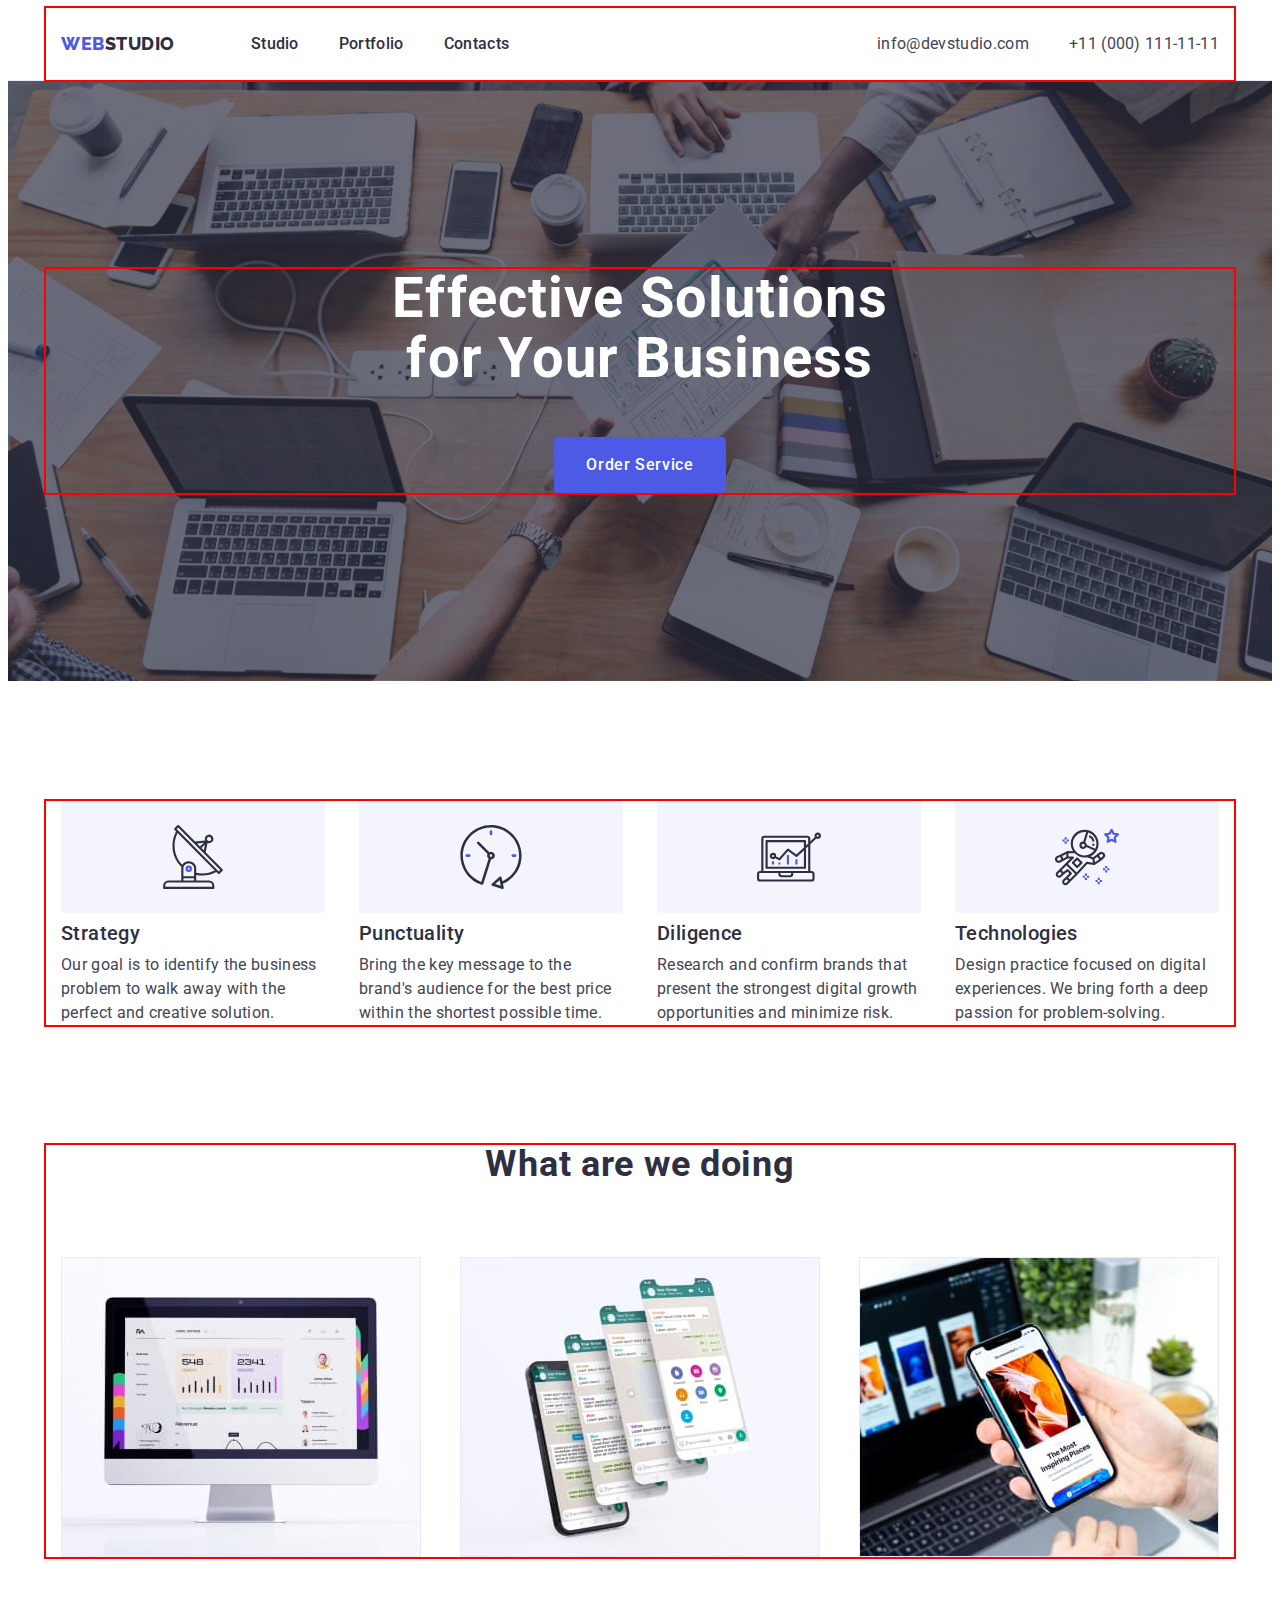
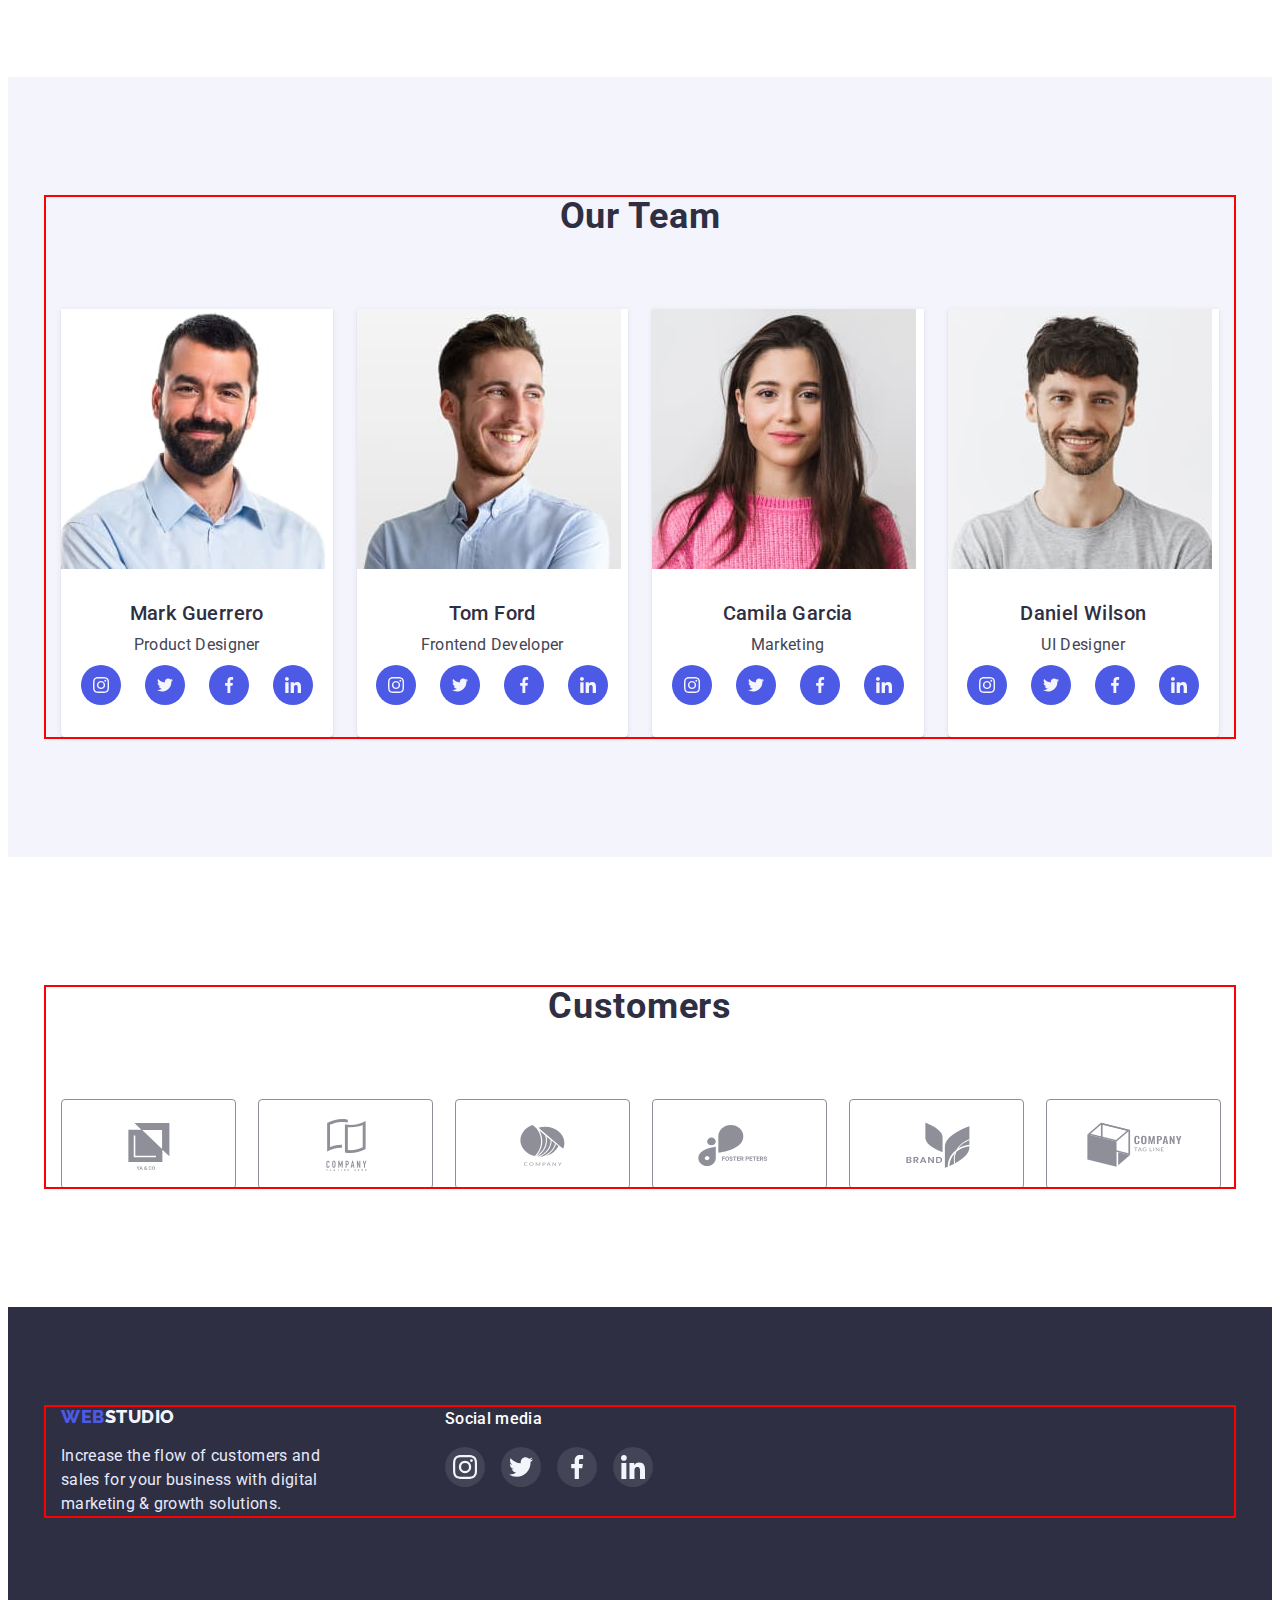
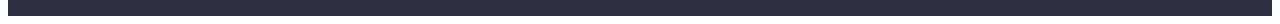
==== commit b1954ad2: "12" ====
--- a/index.html
+++ b/index.html
@@ -23,7 +23,6 @@
   <body>
     <header class="header">
       <div class="container main-header">
-
         <!-- Navigation -->
 
         <nav class="header-navigation main-header">
@@ -64,7 +63,6 @@
       </div>
     </header>
     <main>
-
       <!-- Hero -->
 
       <section class="section-hero">
@@ -408,8 +406,7 @@
         </div>
       </section>
     </main>
-     <footer class="footer">
-
+    <footer class="footer">
       <!-- Footer -->
 
       <div class="container footer-list">
@@ -424,39 +421,39 @@
           </p>
         </div>
         <!-- Footer social -->
-       <div class="social">
-          <h2 class="social-title">Social media</h2>
+        <div class="social">
+          <p class="social-title">Social media</p>
           <ul class="social-list link list">
             <li class="social-item">
               <a href="" class="social-link link">
-                <svg clsocial-icon" width="24" height="24">
+                <svg class="social-icon" width="24" height="24">
                   <use href="./images/icons.svg#icon-instagram"></use>
                 </svg>
               </a>
             </li>
             <li class="social-item">
               <a href="" class="social-link link">
-                <svg clsocial-icon" width="24" height="24">
+                <svg class="social-icon" width="24" height="24">
                   <use href="./images/icons.svg#icon-twitter"></use>
                 </svg>
               </a>
             </li>
             <li class="social-item">
               <a href="" class="social-link link">
-                <svg clsocial-icon" width="24" height="24">
+                <svg class="social-icon" width="24" height="24">
                   <use href="./images/icons.svg#icon-facebook"></use>
                 </svg>
               </a>
             </li>
             <li class="social-item">
               <a href="" class="social-link link">
-                <svg clsocial-icon" width="24" height="24">
+                <svg class="social-icon" width="24" height="24">
                   <use href="./images/icons.svg#icon-linkedin"></use>
                 </svg>
               </a>
             </li>
           </ul>
-       </div>
+        </div>
       </div>
     </footer>
   </body>
--- a/css/styles.css
+++ b/css/styles.css
@@ -182,8 +182,7 @@
   padding-top: 188px;
   padding-bottom: 188px;
   text-align: center;
-  width: 1440px;
-  height: 600px;
+  max-width: 1440px;
   margin: 0 auto;
   background-image: linear-gradient(
       rgba(46, 47, 66, 0.7),
@@ -192,7 +191,7 @@
     url(../images/people-office.jpg);
   background-repeat: no-repeat;
   background-position: center;
-  background-size: contain;
+  background-size: cover;
 }
 .section-hero-title {
   font-size: 56px;
@@ -248,7 +247,7 @@
   line-height: 1.2;
   letter-spacing: 0.02em;
   color: var(--basic-color);
-  margin-top: 0;
+  margin-top: 8px;
   margin-bottom: 8px;
 }
 .section-features-text {
@@ -456,9 +455,10 @@
   padding-bottom: 100px;
 }
 
+.footer-logo {
+}
 .footer-list {
   display: flex;
-  gap: 120px;
 }
 
 .footer-logo-link > span {
@@ -473,6 +473,7 @@
   color: var(--btn-background-color);
   margin-bottom: 16px;
   display: inline-block;
+  text-transform: uppercase;
 }
 .footer-text {
   font-size: 16px;
@@ -483,6 +484,7 @@
   padding-left: 0;
 }
 .social {
+  margin-left: 120px;
 }
 .social-title {
   font-weight: 500;
@@ -545,6 +547,11 @@
 .btn:focus {
   background-color: var(--btn-hover-color);
   color: var(--white-color);
+  box-shadow: 0px 3px 1px rgba(0, 0, 0, 0.1), 0px 2px 1px rgba(0, 0, 0, 0.08),
+    0px 2px 2px rgba(0, 0, 0, 0.12);
+  border: 1px solid var(--accent-color);
+  border-radius: 4px;
+  border-color: transparent;
 }
 
 .btn-list {
@@ -563,9 +570,17 @@
   gap: 48px 24px;
 }
 
-.portfolio-item {
+.portfolio-link {
   width: 360px;
+}
+
+.portfolio-link:hover,
+.portfolio-link:focus {
   box-shadow: 0px 1px 6px rgba(46, 47, 66, 0.08);
+  display: block;
+  width: 100%;
+  height: 100%;
+  cursor: pointer;
 }
 
 .portfolio-img {
